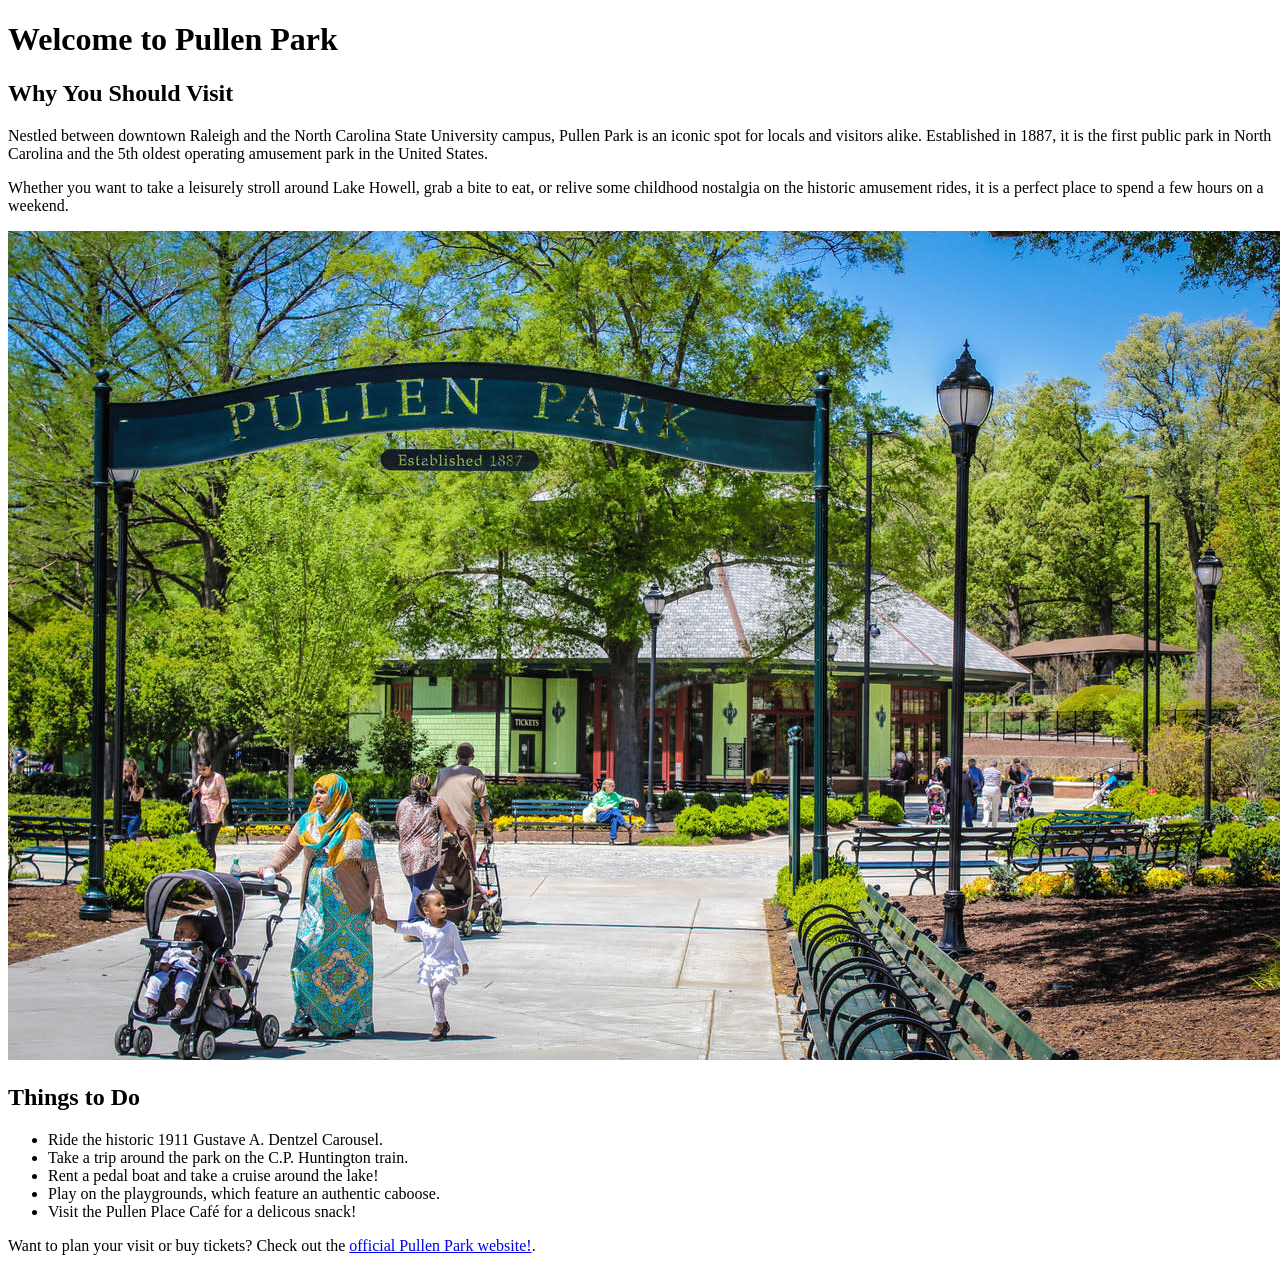
==== local-guide/index.html @ e17524ac "Add files via upload" ====
<!DOCTYPE html>
<html lang="en">
<head>
    <meta charset="UTF-8">
    <meta name="viewport" content="width=device-width, initial-scale=1.0">
    <title>Local Guide: Pullen Park</title>
    <link rel="stylesheet" href="css/styles.css">
</head>
<body>
    
    <h1>Welcome to Pullen Park</h1>
    
    <h2>Why You Should Visit</h2>
    <p>Nestled between downtown Raleigh and the North Carolina State University campus, Pullen Park is an iconic spot for locals and visitors alike. Established in 1887, it is the first public park in North Carolina and the 5th oldest operating amusement park in the United States.</p>
    
    <p>Whether you want to take a leisurely stroll around Lake Howell, grab a bite to eat, or relive some childhood nostalgia on the historic amusement rides, it is a perfect place to spend a few hours on a weekend.</p>
    
    <img src="images/pullen-park.jpg" alt="The historic Pullen Park carousel in Raleigh, NC">
    
    <h2>Things to Do</h2>
    <ul>
        <li>Ride the historic 1911 Gustave A. Dentzel Carousel.</li>
        <li>Take a trip around the park on the C.P. Huntington train.</li>
        <li>Rent a pedal boat and take a cruise around the lake!</li>
        <li>Play on the playgrounds, which feature an authentic caboose.</li>
        <li>Visit the Pullen Place Café for a delicous snack!</li>
    </ul>
    
    <p>Want to plan your visit or buy tickets? Check out the <a href="https://raleighnc.gov/parks-and-recreation/places/pullen-park" target="_blank">official Pullen Park website!</a>.</p>

</body>
</html>
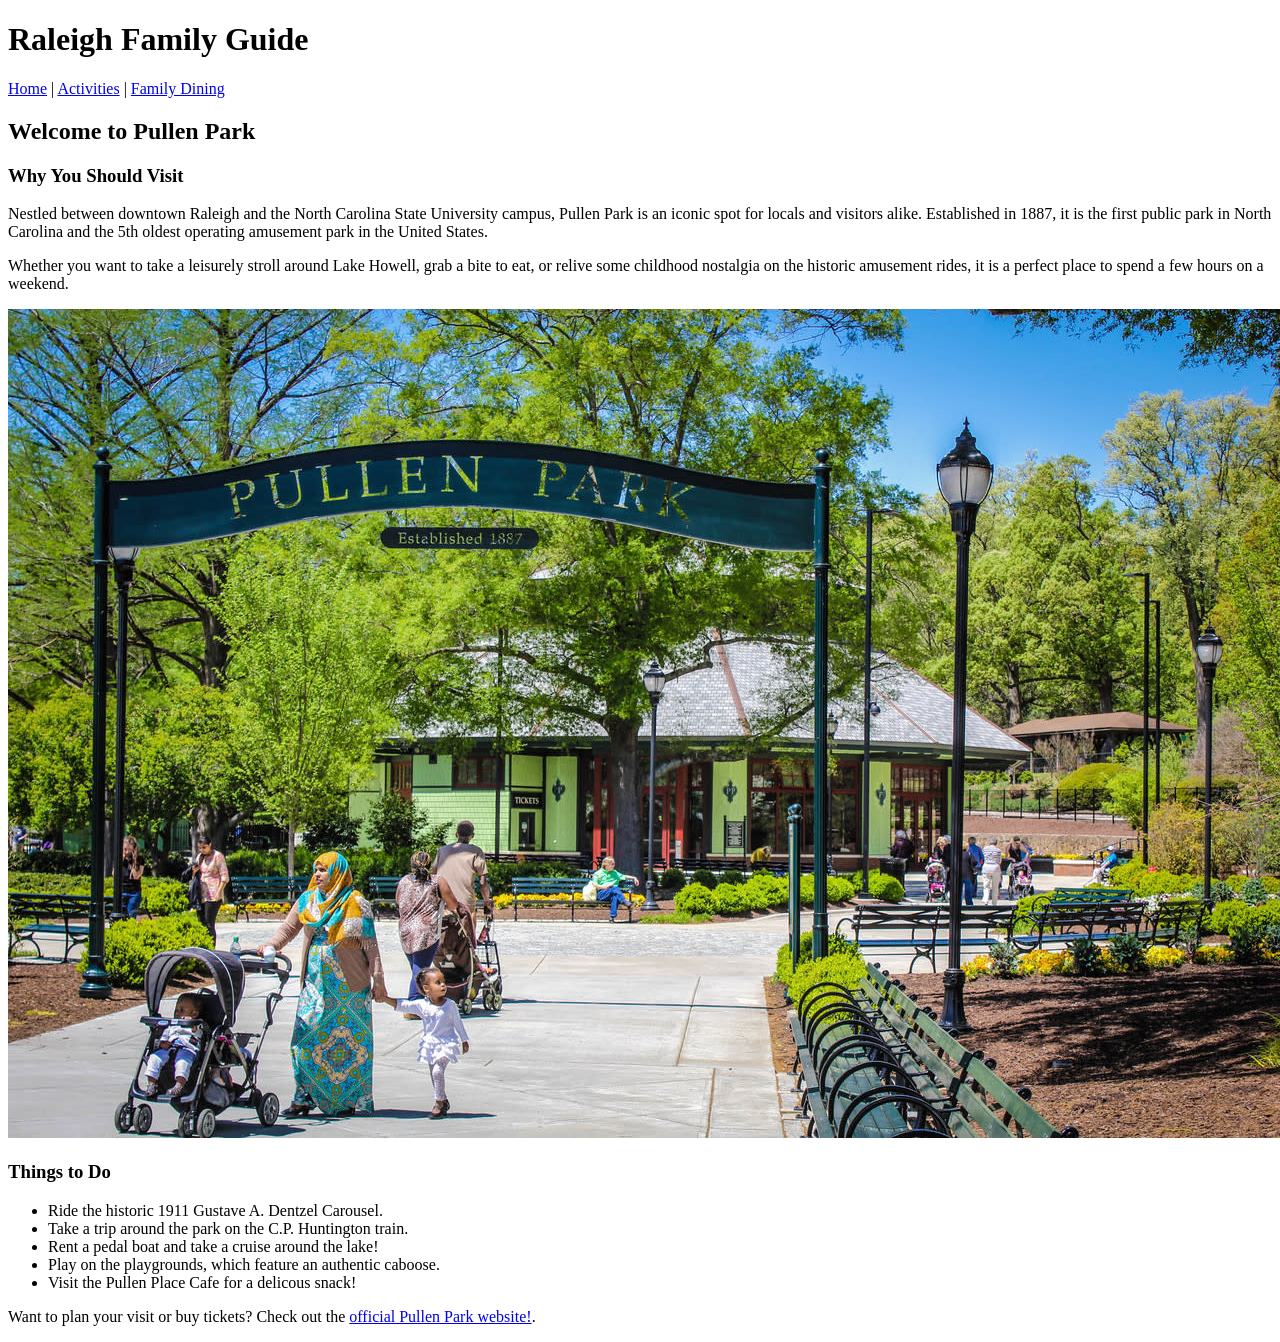
==== commit 0e4c616d: "Add files via upload" ====
--- a/local-guide/index.html
+++ b/local-guide/index.html
@@ -7,26 +7,35 @@
     <link rel="stylesheet" href="css/styles.css">
 </head>
 <body>
-    
-    <h1>Welcome to Pullen Park</h1>
-    
-    <h2>Why You Should Visit</h2>
-    <p>Nestled between downtown Raleigh and the North Carolina State University campus, Pullen Park is an iconic spot for locals and visitors alike. Established in 1887, it is the first public park in North Carolina and the 5th oldest operating amusement park in the United States.</p>
-    
-    <p>Whether you want to take a leisurely stroll around Lake Howell, grab a bite to eat, or relive some childhood nostalgia on the historic amusement rides, it is a perfect place to spend a few hours on a weekend.</p>
-    
-    <img src="images/pullen-park.jpg" alt="The historic Pullen Park carousel in Raleigh, NC">
-    
-    <h2>Things to Do</h2>
-    <ul>
-        <li>Ride the historic 1911 Gustave A. Dentzel Carousel.</li>
-        <li>Take a trip around the park on the C.P. Huntington train.</li>
-        <li>Rent a pedal boat and take a cruise around the lake!</li>
-        <li>Play on the playgrounds, which feature an authentic caboose.</li>
-        <li>Visit the Pullen Place Café for a delicous snack!</li>
-    </ul>
-    
-    <p>Want to plan your visit or buy tickets? Check out the <a href="https://raleighnc.gov/parks-and-recreation/places/pullen-park" target="_blank">official Pullen Park website!</a>.</p>
+    <header>
+        <h1>Raleigh Family Guide</h1>
+        <nav>
+            <a href="index.html">Home</a> |
+            <a href="activities.html">Activities</a> |
+            <a href="dining.html">Family Dining</a>
+        </nav>
+    </header>
 
+    <main>
+        <h2>Welcome to Pullen Park</h2>
+        
+        <h3>Why You Should Visit</h3>
+        <p>Nestled between downtown Raleigh and the North Carolina State University campus, Pullen Park is an iconic spot for locals and visitors alike. Established in 1887, it is the first public park in North Carolina and the 5th oldest operating amusement park in the United States.</p>
+        
+        <p>Whether you want to take a leisurely stroll around Lake Howell, grab a bite to eat, or relive some childhood nostalgia on the historic amusement rides, it is a perfect place to spend a few hours on a weekend.</p>
+        
+        <img src="images/pullen-park.jpg" alt="The historic Pullen Park carousel in Raleigh, NC">
+        
+        <h3>Things to Do</h3>
+        <ul>
+            <li>Ride the historic 1911 Gustave A. Dentzel Carousel.</li>
+            <li>Take a trip around the park on the C.P. Huntington train.</li>
+            <li>Rent a pedal boat and take a cruise around the lake!</li>
+            <li>Play on the playgrounds, which feature an authentic caboose.</li>
+            <li>Visit the Pullen Place Cafe for a delicous snack!</li>
+        </ul>
+        
+        <p>Want to plan your visit or buy tickets? Check out the <a href="https://raleighnc.gov/parks-and-recreation/places/pullen-park" target="_blank">official Pullen Park website!</a>.</p>
+    </main>
 </body>
 </html>
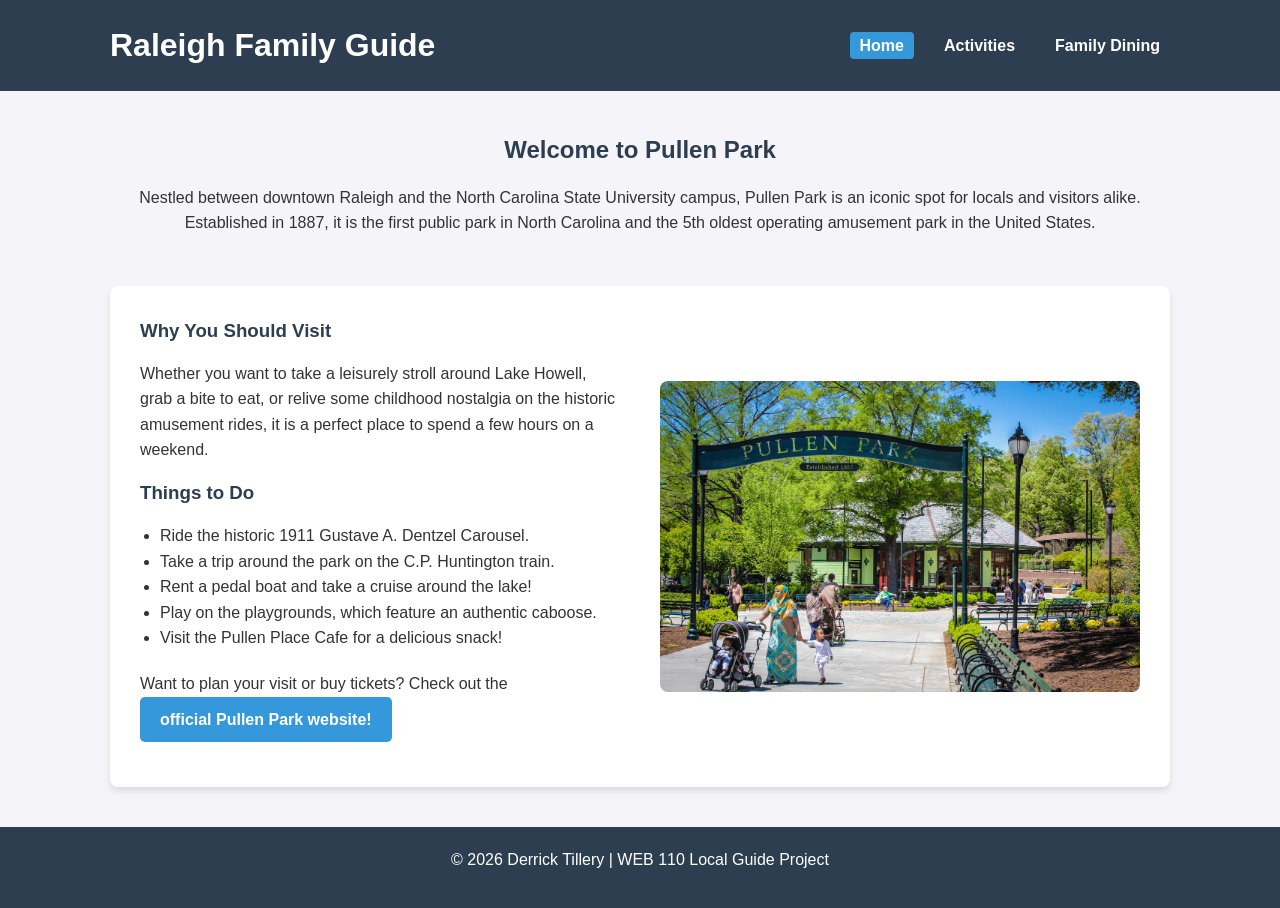
==== commit 2b248a9a: "Add files via upload" ====
--- a/local-guide/index.html
+++ b/local-guide/index.html
@@ -8,34 +8,48 @@
 </head>
 <body>
     <header>
-        <h1>Raleigh Family Guide</h1>
-        <nav>
-            <a href="index.html">Home</a> |
-            <a href="activities.html">Activities</a> |
-            <a href="dining.html">Family Dining</a>
-        </nav>
+        <div class="header-container">
+            <h1>Raleigh Family Guide</h1>
+            <nav>
+                <ul class="nav-links">
+                    <li><a href="index.html" class="active">Home</a></li>
+                    <li><a href="activities.html">Activities</a></li>
+                    <li><a href="dining.html">Family Dining</a></li>
+                </ul>
+            </nav>
+        </div>
     </header>
 
-    <main>
-        <h2>Welcome to Pullen Park</h2>
-        
-        <h3>Why You Should Visit</h3>
-        <p>Nestled between downtown Raleigh and the North Carolina State University campus, Pullen Park is an iconic spot for locals and visitors alike. Established in 1887, it is the first public park in North Carolina and the 5th oldest operating amusement park in the United States.</p>
-        
-        <p>Whether you want to take a leisurely stroll around Lake Howell, grab a bite to eat, or relive some childhood nostalgia on the historic amusement rides, it is a perfect place to spend a few hours on a weekend.</p>
-        
-        <img src="images/pullen-park.jpg" alt="The historic Pullen Park carousel in Raleigh, NC">
-        
-        <h3>Things to Do</h3>
-        <ul>
-            <li>Ride the historic 1911 Gustave A. Dentzel Carousel.</li>
-            <li>Take a trip around the park on the C.P. Huntington train.</li>
-            <li>Rent a pedal boat and take a cruise around the lake!</li>
-            <li>Play on the playgrounds, which feature an authentic caboose.</li>
-            <li>Visit the Pullen Place Cafe for a delicous snack!</li>
-        </ul>
-        
-        <p>Want to plan your visit or buy tickets? Check out the <a href="https://raleighnc.gov/parks-and-recreation/places/pullen-park" target="_blank">official Pullen Park website!</a>.</p>
+    <main class="container">
+        <section class="hero">
+            <h2>Welcome to Pullen Park</h2>
+            <p>Nestled between downtown Raleigh and the North Carolina State University campus, Pullen Park is an iconic spot for locals and visitors alike. Established in 1887, it is the first public park in North Carolina and the 5th oldest operating amusement park in the United States.</p>
+        </section>
+
+        <section class="feature-content flex-row">
+            <div class="text-content">
+                <h3>Why You Should Visit</h3>
+                <p>Whether you want to take a leisurely stroll around Lake Howell, grab a bite to eat, or relive some childhood nostalgia on the historic amusement rides, it is a perfect place to spend a few hours on a weekend.</p>
+                
+                <h3>Things to Do</h3>
+                <ul>
+                    <li>Ride the historic 1911 Gustave A. Dentzel Carousel.</li>
+                    <li>Take a trip around the park on the C.P. Huntington train.</li>
+                    <li>Rent a pedal boat and take a cruise around the lake!</li>
+                    <li>Play on the playgrounds, which feature an authentic caboose.</li>
+                    <li>Visit the Pullen Place Cafe for a delicious snack!</li>
+                </ul>
+                
+                <p>Want to plan your visit or buy tickets? Check out the <a href="https://raleighnc.gov/parks-and-recreation/places/pullen-park" target="_blank" class="btn">official Pullen Park website!</a></p>
+            </div>
+            <div class="image-content">
+                <img src="images/pullen-park.jpg" alt="The historic Pullen Park carousel in Raleigh, NC">
+            </div>
+        </section>
     </main>
+
+    <footer>
+        <p>&copy; 2026 Derrick Tillery | WEB 110 Local Guide Project</p>
+    </footer>
 </body>
 </html>
--- a/local-guide/css/styles.css
+++ b/local-guide/css/styles.css
@@ -0,0 +1,136 @@
+* {
+    margin: 0;
+    padding: 0;
+    box-sizing: border-box;
+}
+
+body {
+    font-family: 'Segoe UI', Tahoma, Geneva, Verdana, sans-serif;
+    line-height: 1.6;
+    background-color: #f4f4f9;
+    color: #333;
+}
+
+h1, h2, h3 {
+    margin-bottom: 15px;
+    color: #2c3e50;
+}
+
+p {
+    margin-bottom: 15px;
+}
+
+ul {
+    margin-bottom: 20px;
+    padding-left: 20px;
+}
+
+a.btn {
+    display: inline-block;
+    background-color: #3498db;
+    color: #fff;
+    padding: 10px 20px;
+    text-decoration: none;
+    border-radius: 5px;
+    font-weight: bold;
+}
+
+a.btn:hover {
+    background-color: #2980b9;
+}
+
+header {
+    background-color: #2c3e50;
+    color: #fff;
+    padding: 20px 0;
+}
+
+header h1 {
+    color: #fff;
+    margin: 0;
+}
+
+.header-container {
+    max-width: 1100px;
+    margin: 0 auto;
+    padding: 0 20px;
+    display: flex;
+    justify-content: space-between;
+    align-items: center;
+}
+
+.nav-links {
+    list-style: none;
+    display: flex;
+    gap: 20px;
+    padding: 0;
+    margin: 0;
+}
+
+.nav-links a {
+    color: #fff;
+    text-decoration: none;
+    font-weight: bold;
+    padding: 5px 10px;
+}
+
+.nav-links a:hover, .nav-links a.active {
+    background-color: #3498db;
+    border-radius: 4px;
+}
+
+.container {
+    max-width: 1100px;
+    margin: 40px auto;
+    padding: 0 20px;
+}
+
+.hero {
+    text-align: center;
+    margin-bottom: 50px;
+}
+
+.flex-row {
+    display: flex;
+    gap: 40px;
+    align-items: center;
+    background: #fff;
+    padding: 30px;
+    border-radius: 8px;
+    box-shadow: 0 4px 6px rgba(0,0,0,0.1);
+}
+
+.text-content {
+    flex: 1;
+}
+
+.image-content {
+    flex: 1;
+}
+
+.image-content img {
+    width: 100%;
+    height: auto;
+    border-radius: 8px;
+    display: block;
+}
+
+footer {
+    text-align: center;
+    padding: 20px;
+    background-color: #2c3e50;
+    color: #fff;
+    margin-top: 40px;
+}
+
+@media (max-width: 768px) {
+    .header-container {
+        flex-direction: column;
+        gap: 15px;
+        text-align: center;
+    }
+
+    .flex-row {
+        flex-direction: column;
+    }
+}
